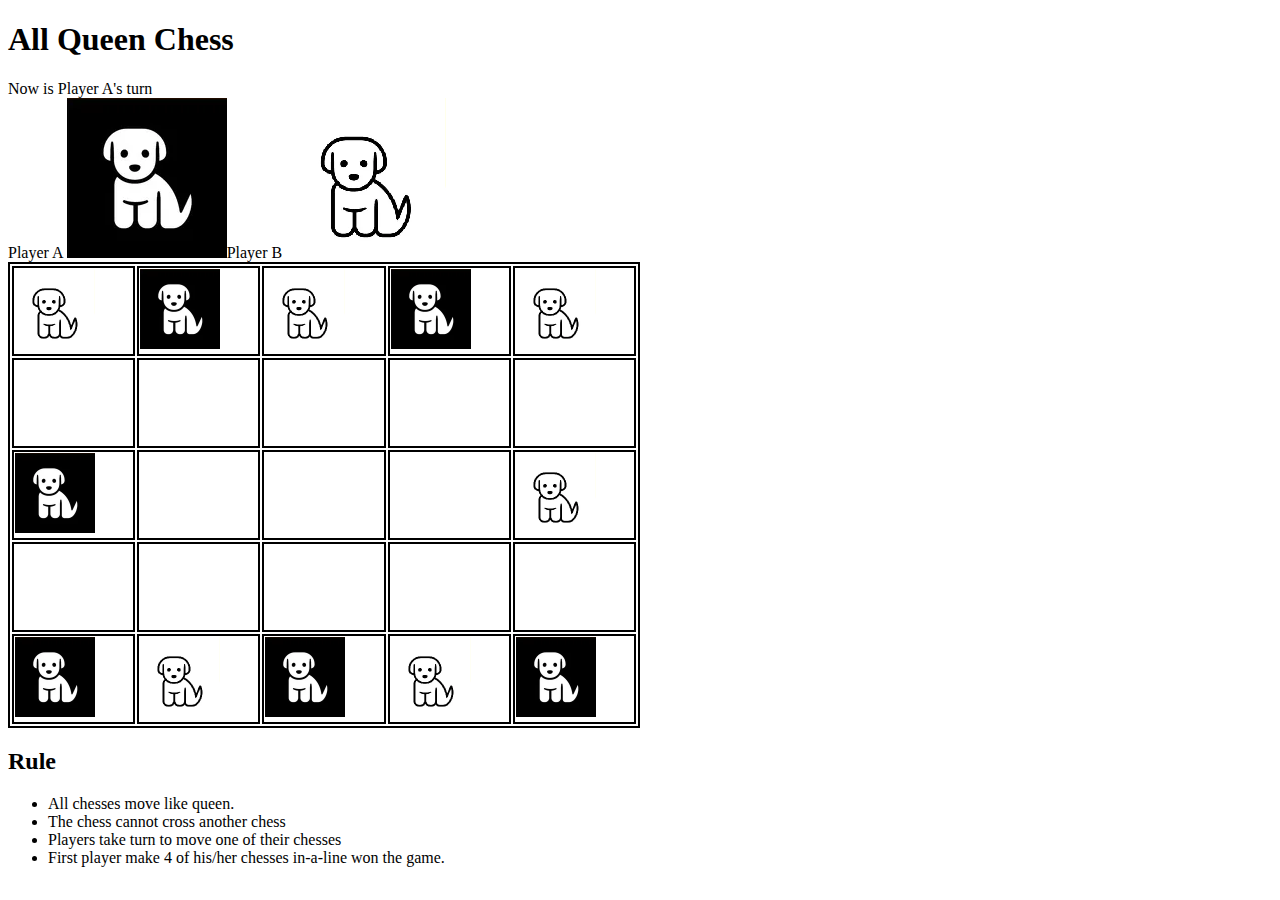
==== AllQueensChess/allQueenChess.html @ 34f55ee1 "[AQC][Feat] Add valid step hint and detection" ====
<!DOCTYPE html>
<html lang="en">
  <head>
    <meta charset="UTF-8" />
    <meta http-equiv="X-UA-Compatible" content="IE=edge" />
    <meta name="viewport" content="width=device-width, initial-scale=1.0" />
    <title>All Queen Chess</title>
    <link rel="stylesheet" href="./allQueenChess.css" />
  </head>
  <body id="app">
    <h1>All Queen Chess</h1>
    <span>Now is Player {{playerTurn}}'s turn</span><br />
    <span>Player A <img src="./img/A.png" /></span>
    <span>Player B <img src="./img/B.png" /></span>
    <table id="targetTable">
      <tbody>
        <tr v-for="(line,lineIndex) in chessboard">
          <td v-for="(cell,cellIndex) in line" :class="{chosen:lineIndex==chosen[0]&&cellIndex==chosen[1]&&isChoosing, cellWithHint:isValidStep(lineIndex,cellIndex)}" @click="selectCell(lineIndex,cellIndex)">
            <img class="chessImg" :src="'./img/'+(cell=='-'?'space':cell)+'.png'" />
          </td>
        </tr>
      </tbody>
    </table>
    <h2>Rule</h2>
    <div>
      <ul>
        <li>All chesses move like queen.</li>
        <li>The chess cannot cross another chess</li>
        <li>Players take turn to move one of their chesses</li>
        <li>First player make 4 of his/her chesses in-a-line won the game.</li>
      </ul>
    </div>
  </body>
  <script src="../lib/vue.global.js"></script>
  <script src="./allQueenChess.js"></script>
</html>
---- AllQueensChess/allQueenChess.css ----
#targetTable{
    border: 2px solid black;
    width: 50%;
}
td{
    border: 2px solid black;
    width: 50px;
    overflow: hidden;
}
.chosen{
    border: 2px solid red;
    border-radius: 3px;
}
.chessImg{
    width: 80px;
}
.cellWithHint{
    border: 2px dashed red;
}
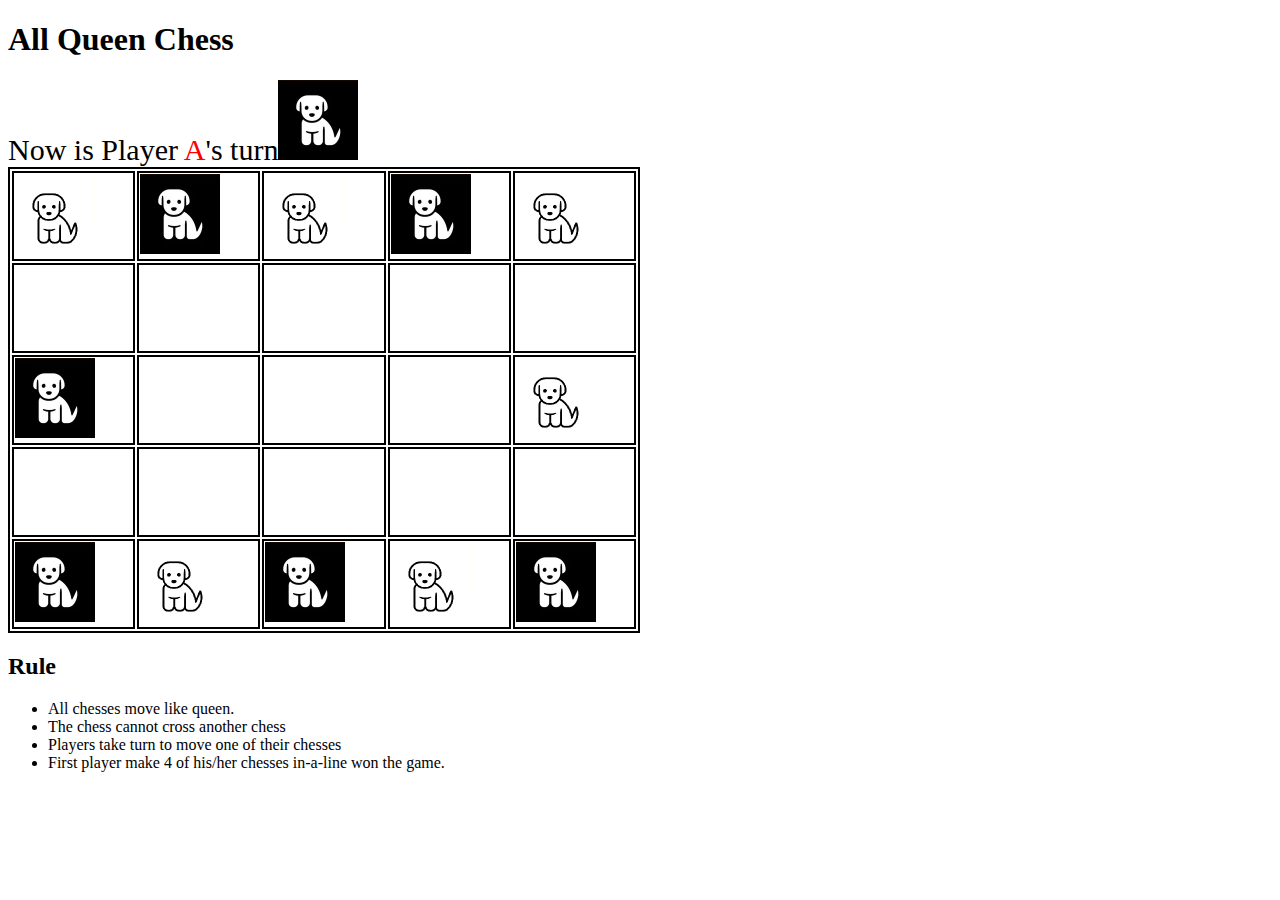
==== commit 8e6bf595: "[AQC][Beautify] Modify turn display way" ====
--- a/AllQueensChess/allQueenChess.html
+++ b/AllQueensChess/allQueenChess.html
@@ -9,9 +9,7 @@
   </head>
   <body id="app">
     <h1>All Queen Chess</h1>
-    <span>Now is Player {{playerTurn}}'s turn</span><br />
-    <span>Player A <img src="./img/A.png" /></span>
-    <span>Player B <img src="./img/B.png" /></span>
+    <span class="turnHint">Now is Player <span class="playerTurnHint">{{playerTurn}}</span>'s turn</span><img :src="'./img/'+playerTurn+'.png'" class="chessImg" /><br />
     <table id="targetTable">
       <tbody>
         <tr v-for="(line,lineIndex) in chessboard">
--- a/AllQueensChess/allQueenChess.css
+++ b/AllQueensChess/allQueenChess.css
@@ -16,4 +16,10 @@
 }
 .cellWithHint{
     border: 2px dashed red;
+}
+.turnHint{
+    font-size: 30px;
+}
+.playerTurnHint{
+    color: red;
 }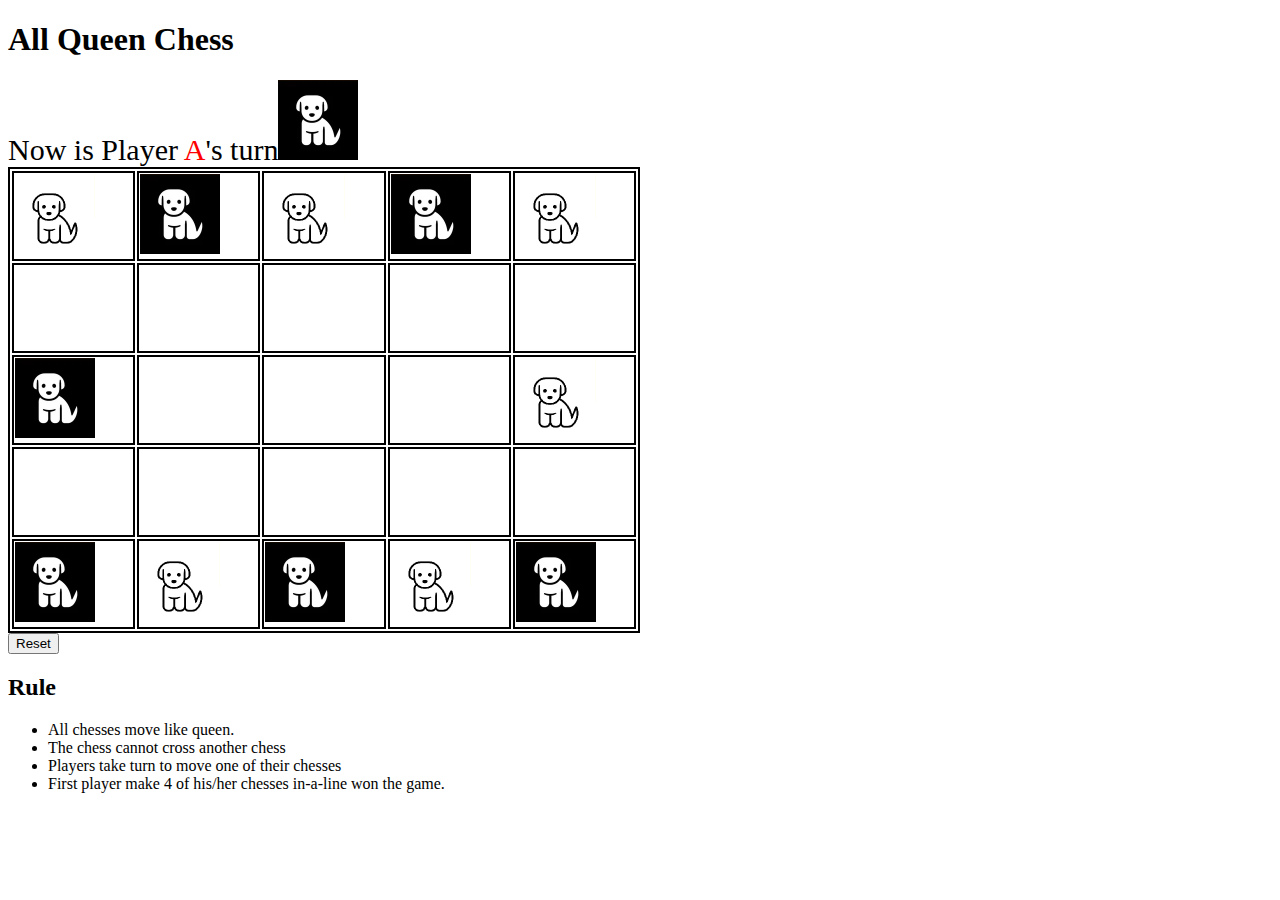
==== commit 67c7348d: "[AQC][Feat] Add reset button and modify the init func" ====
--- a/AllQueensChess/allQueenChess.html
+++ b/AllQueensChess/allQueenChess.html
@@ -19,6 +19,7 @@
         </tr>
       </tbody>
     </table>
+    <button @click="init()">Reset</button>
     <h2>Rule</h2>
     <div>
       <ul>
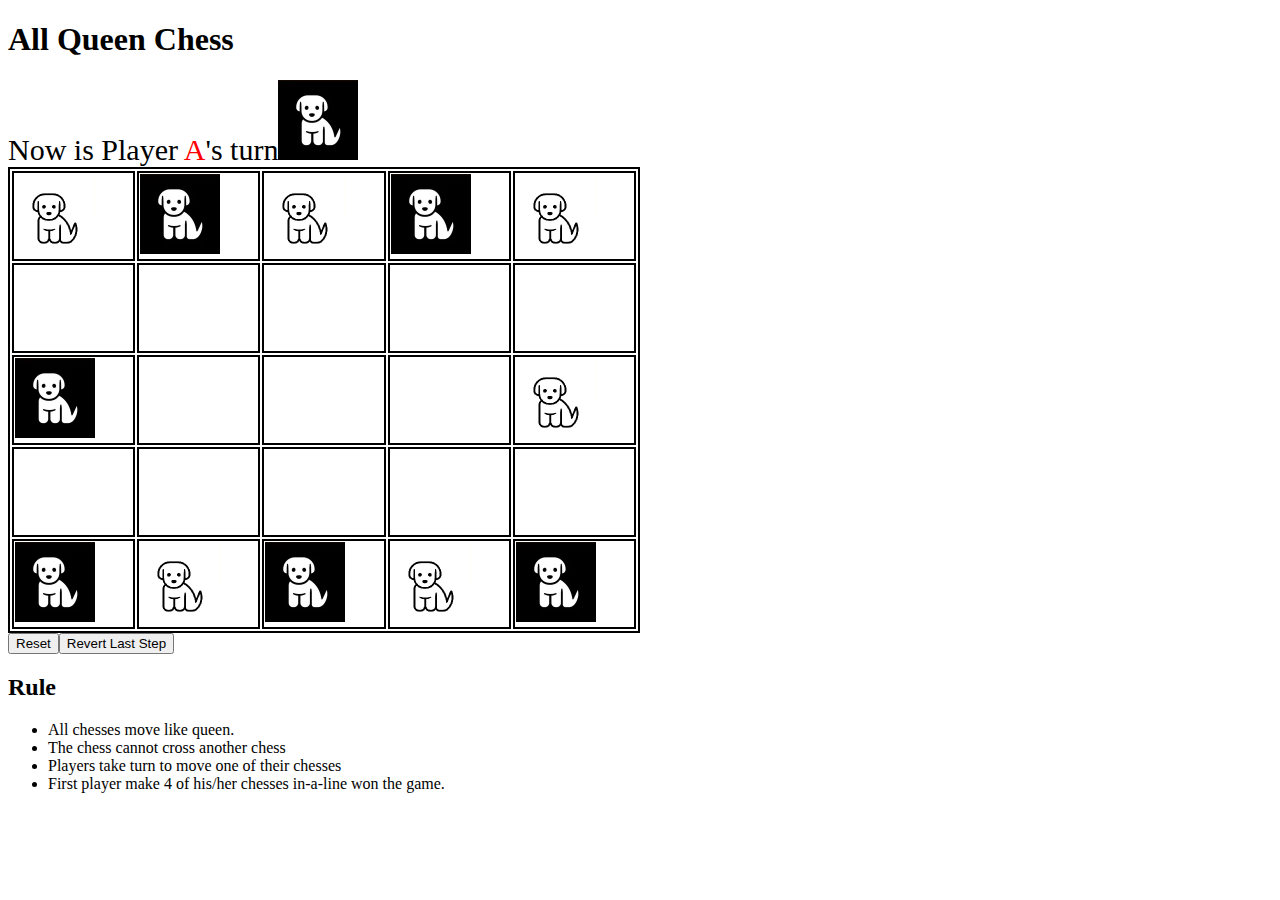
==== commit eb58ca5d: "[AQC][Feat] Add revert last step func" ====
--- a/AllQueensChess/allQueenChess.html
+++ b/AllQueensChess/allQueenChess.html
@@ -20,6 +20,7 @@
       </tbody>
     </table>
     <button @click="init()">Reset</button>
+    <button @click="revertLastStep()">Revert Last Step</button>
     <h2>Rule</h2>
     <div>
       <ul>
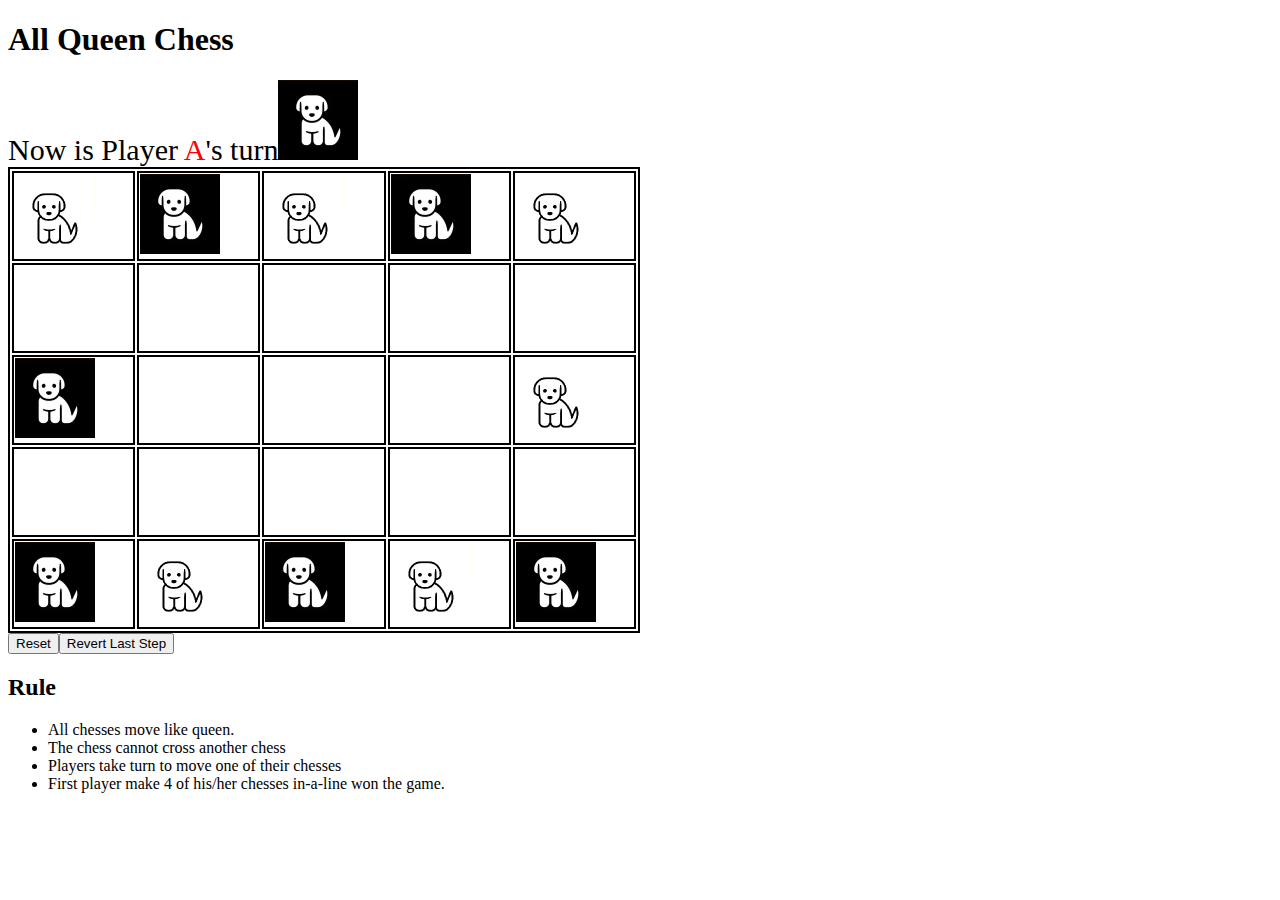
==== commit c076a535: "[AQC][Feat] Add win detection and snackbar" ====
--- a/AllQueensChess/allQueenChess.html
+++ b/AllQueensChess/allQueenChess.html
@@ -30,6 +30,7 @@
         <li>First player make 4 of his/her chesses in-a-line won the game.</li>
       </ul>
     </div>
+    <div id="snackbar">Some text some message..</div>
   </body>
   <script src="../lib/vue.global.js"></script>
   <script src="./allQueenChess.js"></script>
--- a/AllQueensChess/allQueenChess.css
+++ b/AllQueensChess/allQueenChess.css
@@ -22,4 +22,50 @@
 }
 .playerTurnHint{
     color: red;
-}+}
+
+/* The snackbar - position it at the bottom and in the middle of the screen */
+#snackbar {
+    visibility: hidden; /* Hidden by default. Visible on click */
+    min-width: 250px; /* Set a default minimum width */
+    margin-left: -125px; /* Divide value of min-width by 2 */
+    background-color: #333; /* Black background color */
+    color: #fff; /* White text color */
+    text-align: center; /* Centered text */
+    border-radius: 2px; /* Rounded borders */
+    padding: 16px; /* Padding */
+    position: fixed; /* Sit on top of the screen */
+    z-index: 1; /* Add a z-index if needed */
+    left: 50%; /* Center the snackbar */
+    bottom: 30px; /* 30px from the bottom */
+  }
+  
+  /* Show the snackbar when clicking on a button (class added with JavaScript) */
+  #snackbar.show {
+    visibility: visible; /* Show the snackbar */
+    /* Add animation: Take 0.5 seconds to fade in and out the snackbar.
+    However, delay the fade out process for 2.5 seconds */
+    -webkit-animation: fadein 0.5s, fadeout 0.5s 2.5s;
+    animation: fadein 0.5s, fadeout 0.5s 2.5s;
+  }
+  
+  /* Animations to fade the snackbar in and out */
+  @-webkit-keyframes fadein {
+    from {bottom: 0; opacity: 0;}
+    to {bottom: 30px; opacity: 1;}
+  }
+  
+  @keyframes fadein {
+    from {bottom: 0; opacity: 0;}
+    to {bottom: 30px; opacity: 1;}
+  }
+  
+  @-webkit-keyframes fadeout {
+    from {bottom: 30px; opacity: 1;}
+    to {bottom: 0; opacity: 0;}
+  }
+  
+  @keyframes fadeout {
+    from {bottom: 30px; opacity: 1;}
+    to {bottom: 0; opacity: 0;}
+  }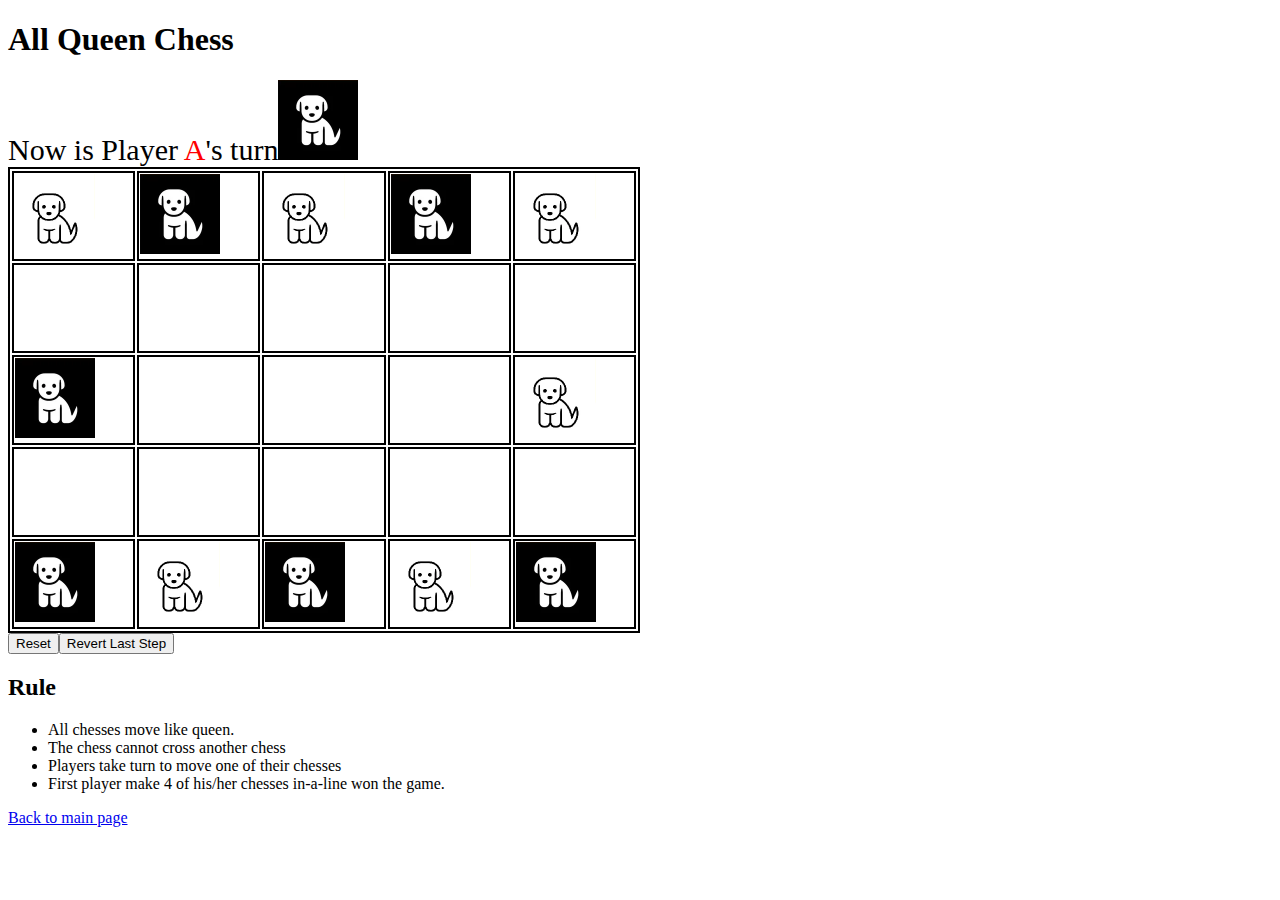
==== commit ebf201ae: "[AQC][Feat] Able to revert more than one last step and add back button" ====
--- a/AllQueensChess/allQueenChess.html
+++ b/AllQueensChess/allQueenChess.html
@@ -31,6 +31,7 @@
       </ul>
     </div>
     <div id="snackbar">Some text some message..</div>
+    <a href="../index.html">Back to main page</a>
   </body>
   <script src="../lib/vue.global.js"></script>
   <script src="./allQueenChess.js"></script>
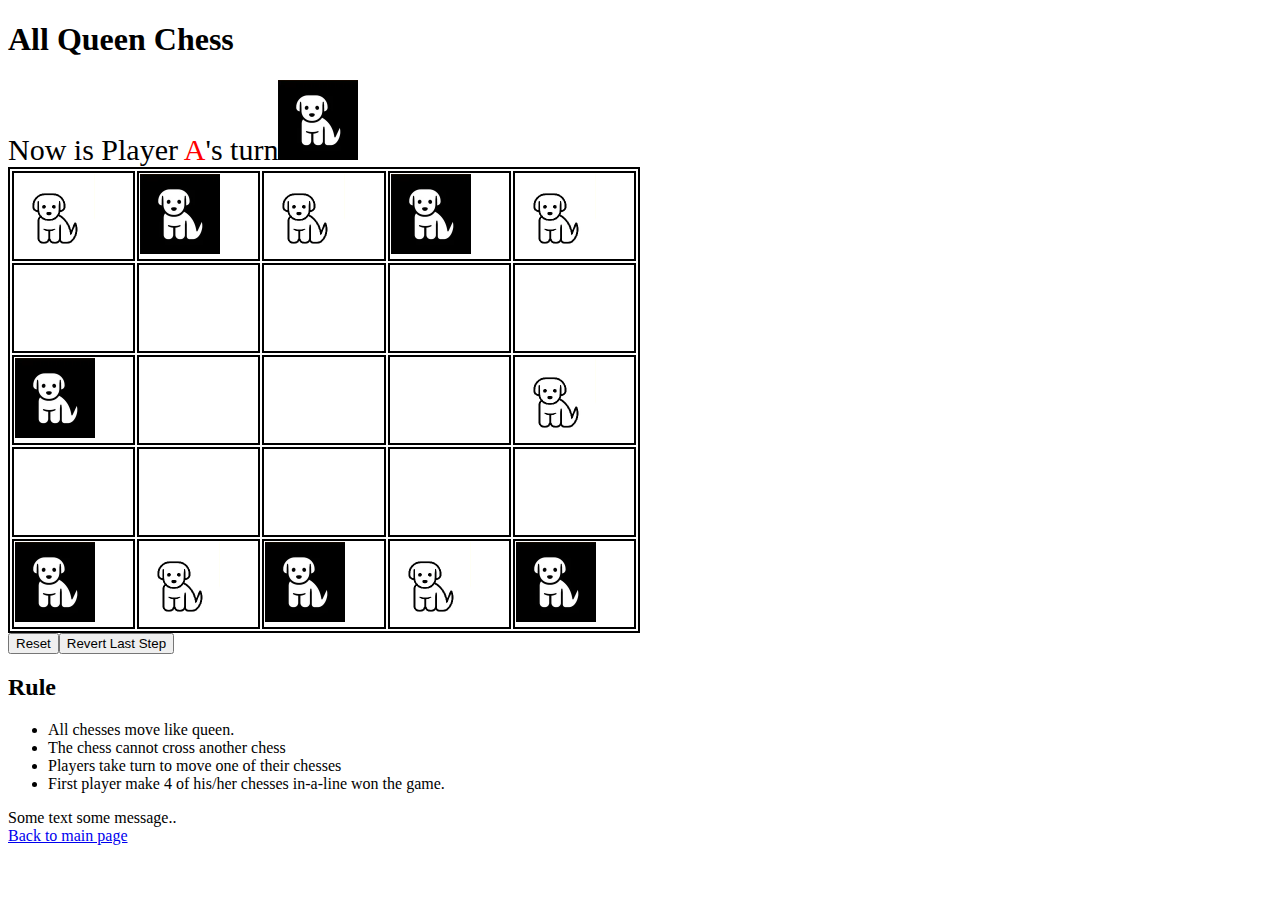
==== commit e9827b0d: "[SharedComponents][Feat] Extract snack bar css" ====
--- a/AllQueensChess/allQueenChess.html
+++ b/AllQueensChess/allQueenChess.html
@@ -6,6 +6,7 @@
     <meta name="viewport" content="width=device-width, initial-scale=1.0" />
     <title>All Queen Chess</title>
     <link rel="stylesheet" href="./allQueenChess.css" />
+    <link rel="stylesheet" href="../SharedComponets/sharedComponets.css" />
   </head>
   <body id="app">
     <h1>All Queen Chess</h1>
--- a/AllQueensChess/allQueenChess.css
+++ b/AllQueensChess/allQueenChess.css
@@ -24,48 +24,3 @@
     color: red;
 }
 
-/* The snackbar - position it at the bottom and in the middle of the screen */
-#snackbar {
-    visibility: hidden; /* Hidden by default. Visible on click */
-    min-width: 250px; /* Set a default minimum width */
-    margin-left: -125px; /* Divide value of min-width by 2 */
-    background-color: #333; /* Black background color */
-    color: #fff; /* White text color */
-    text-align: center; /* Centered text */
-    border-radius: 2px; /* Rounded borders */
-    padding: 16px; /* Padding */
-    position: fixed; /* Sit on top of the screen */
-    z-index: 1; /* Add a z-index if needed */
-    left: 50%; /* Center the snackbar */
-    bottom: 30px; /* 30px from the bottom */
-  }
-  
-  /* Show the snackbar when clicking on a button (class added with JavaScript) */
-  #snackbar.show {
-    visibility: visible; /* Show the snackbar */
-    /* Add animation: Take 0.5 seconds to fade in and out the snackbar.
-    However, delay the fade out process for 2.5 seconds */
-    -webkit-animation: fadein 0.5s, fadeout 0.5s 2.5s;
-    animation: fadein 0.5s, fadeout 0.5s 2.5s;
-  }
-  
-  /* Animations to fade the snackbar in and out */
-  @-webkit-keyframes fadein {
-    from {bottom: 0; opacity: 0;}
-    to {bottom: 30px; opacity: 1;}
-  }
-  
-  @keyframes fadein {
-    from {bottom: 0; opacity: 0;}
-    to {bottom: 30px; opacity: 1;}
-  }
-  
-  @-webkit-keyframes fadeout {
-    from {bottom: 30px; opacity: 1;}
-    to {bottom: 0; opacity: 0;}
-  }
-  
-  @keyframes fadeout {
-    from {bottom: 30px; opacity: 1;}
-    to {bottom: 0; opacity: 0;}
-  }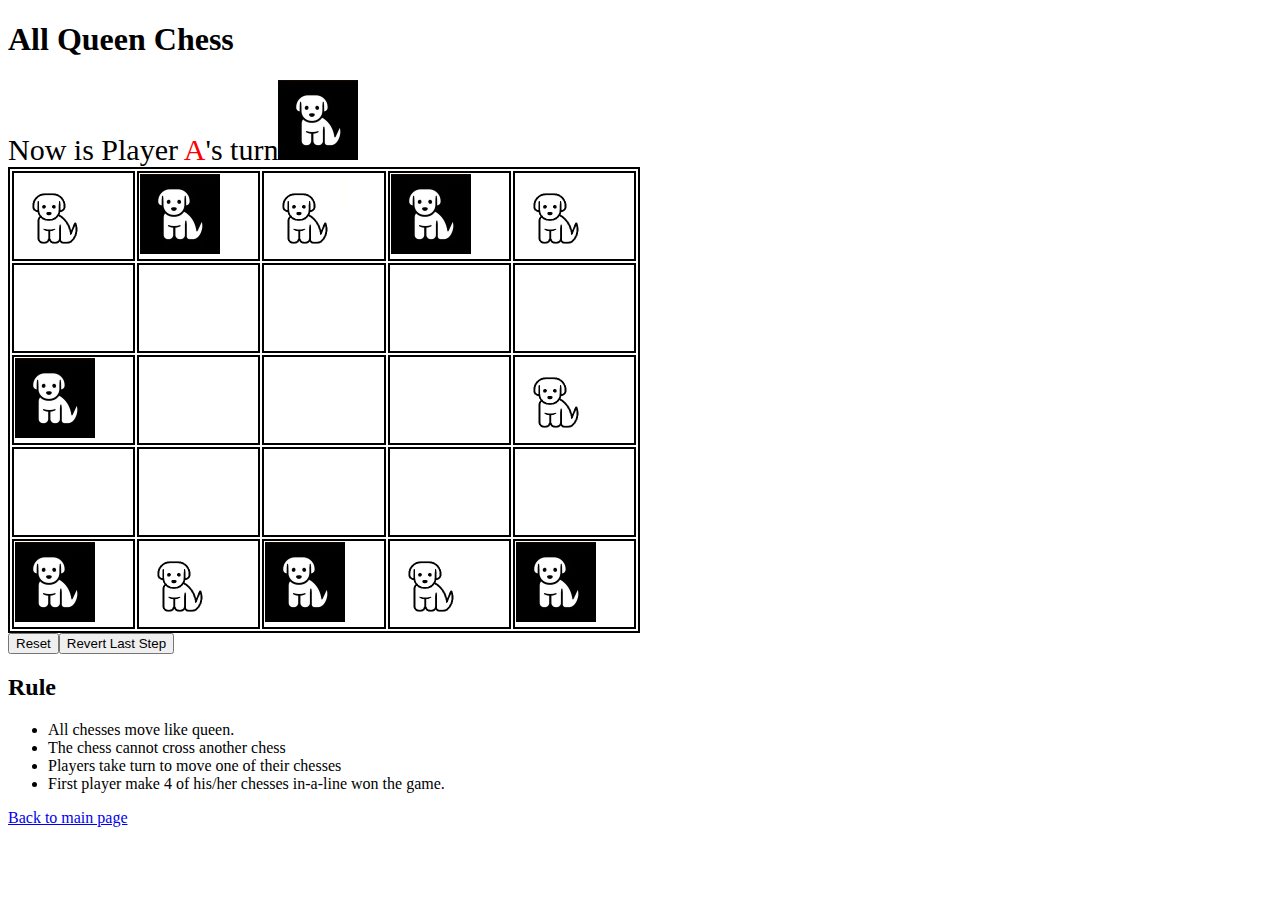
==== commit 57a4839c: "[Fix] Correct the css file name" ====
--- a/AllQueensChess/allQueenChess.html
+++ b/AllQueensChess/allQueenChess.html
@@ -6,7 +6,7 @@
     <meta name="viewport" content="width=device-width, initial-scale=1.0" />
     <title>All Queen Chess</title>
     <link rel="stylesheet" href="./allQueenChess.css" />
-    <link rel="stylesheet" href="../SharedComponets/sharedComponets.css" />
+    <link rel="stylesheet" href="../SharedComponents/sharedComponents.css" />
   </head>
   <body id="app">
     <h1>All Queen Chess</h1>
--- a/SharedComponents/sharedComponents.css
+++ b/SharedComponents/sharedComponents.css
@@ -0,0 +1,45 @@
+/* The snackbar - position it at the bottom and in the middle of the screen */
+#snackbar {
+    visibility: hidden; /* Hidden by default. Visible on click */
+    min-width: 250px; /* Set a default minimum width */
+    margin-left: -125px; /* Divide value of min-width by 2 */
+    background-color: #333; /* Black background color */
+    color: #fff; /* White text color */
+    text-align: center; /* Centered text */
+    border-radius: 2px; /* Rounded borders */
+    padding: 16px; /* Padding */
+    position: fixed; /* Sit on top of the screen */
+    z-index: 1; /* Add a z-index if needed */
+    left: 50%; /* Center the snackbar */
+    bottom: 30px; /* 30px from the bottom */
+  }
+  
+  /* Show the snackbar when clicking on a button (class added with JavaScript) */
+  #snackbar.show {
+    visibility: visible; /* Show the snackbar */
+    /* Add animation: Take 0.5 seconds to fade in and out the snackbar.
+    However, delay the fade out process for 2.5 seconds */
+    -webkit-animation: fadein 0.5s, fadeout 0.5s 2.5s;
+    animation: fadein 0.5s, fadeout 0.5s 2.5s;
+  }
+  
+  /* Animations to fade the snackbar in and out */
+  @-webkit-keyframes fadein {
+    from {bottom: 0; opacity: 0;}
+    to {bottom: 30px; opacity: 1;}
+  }
+  
+  @keyframes fadein {
+    from {bottom: 0; opacity: 0;}
+    to {bottom: 30px; opacity: 1;}
+  }
+  
+  @-webkit-keyframes fadeout {
+    from {bottom: 30px; opacity: 1;}
+    to {bottom: 0; opacity: 0;}
+  }
+  
+  @keyframes fadeout {
+    from {bottom: 30px; opacity: 1;}
+    to {bottom: 0; opacity: 0;}
+  }